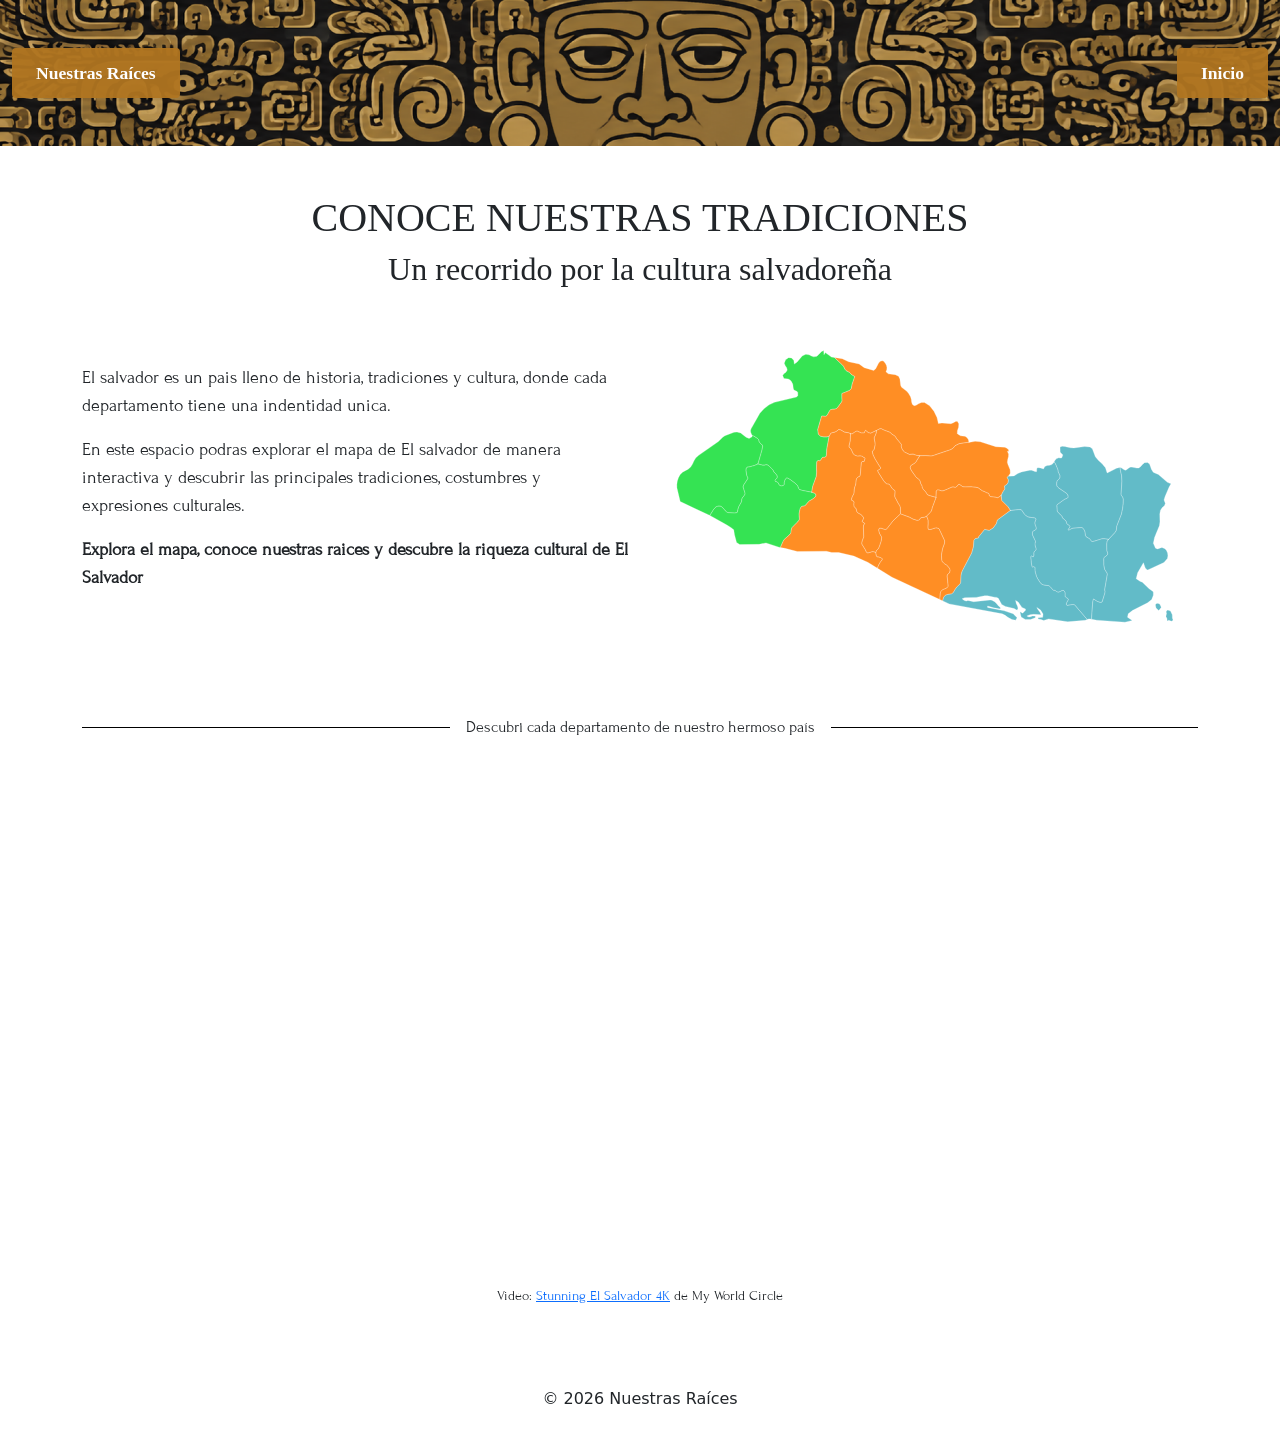
==== index.html @ 761ddbca "cambio de nombre" ====
<!DOCTYPE html>
<html lang="es">
<head>
    <meta charset="UTF-8">
    <meta name="viewport" content="width=device-width, initial-scale=1.0">
    <title>Nuestra Raices - Mapa Cultural de El Salvador</title>
    <link href="https://cdn.jsdelivr.net/npm/bootstrap@5.3.3/dist/css/bootstrap.min.css" rel="stylesheet">
    <link href="css/stylesMapa.css" rel="stylesheet">
    <link rel="preconnect" href="https://fonts.googleapis.com">
    <link rel="preconnect" href="https://fonts.gstatic.com" crossorigin>
    <link href="https://fonts.googleapis.com/css2?family=Forum&family=Kranky&display=swap" rel="stylesheet">

</head>
<body>
    <header class="encabezado-navegador">
        <nav class="navbar navbar-expand-lg py-5">
            <div class="container-fluid d-flex justify-content-between align-items-center">
           <a class="nav-link" href="Desarrolladores.html">Nuestras Raíces</a>
            <a class="nav-link" href="indexMapa.html">Inicio</a> 
            </div>
        </nav>
        <!--Barra de navegacion-->
    </header>
    <main>
        <section id="intro" class="container py-5">
            <div class="text-center mb-5">
                <h1>CONOCE NUESTRAS TRADICIONES</h1>
                <h2 class="subtitle">Un recorrido por la cultura salvadoreña</h2>
            </div>

            <div class="row align-items-center">

                <div class="col-lg-6 contenido-texto">
                    <p>
                        El salvador es un pais lleno de historia, tradiciones y cultura,
                        donde cada departamento tiene una indentidad unica.
                    </p>
                    <p>
                        En este espacio podras explorar el mapa de El salvador de manera
                        interactiva y descubrir las principales tradiciones, costumbres
                        y expresiones culturales.
                    </p>
                    <p class="cta-texto">
                        <strong>Explora el mapa, conoce nuestras raices y descubre la
                            riqueza cultural de El Salvador</strong>
                    </p>
                </div>
                <div class="col-lg-6 contenido-mapa">
                    <!--Mapa SVG-->
                    <svg baseprofile="tiny" fill="#6dc998" height="547" stroke="#ffffff" stroke-linecap="round" stroke-linejoin="round" stroke-width=".5" version="1.2" viewbox="0 0 1000 547" width="1000" xmlns="http://www.w3.org/2000/svg">
                        <g id="features">
                        <path d="M183.1 180l3.2 1.3 6.8 4.3 1.3 1.2 0.7 0.8 0.4 0.8 0.8 3.2 0.4 0.9 0.6 0.9 1.3 1.3 1.6 1.2 1.3 1.4 0.1 0.1 0.8 1.5 0.3 0.9-1.1 6.9-7.5 25.9-6.7 2.8-8.2 2.3-4.6 0.7-1 0.7-0.8 1.1-0.4 2.5-0.1 1.6 0.9 7.2 0.6 2.3 0.7 1.7 0.9 1.8 0.3 0.9-0.2 1.3-7.6 11.7-0.7 2.1-0.2 1.6 3.1 10 0.4 2.2-0.5 1.5-1.1 1.8-2.8 3.4-1.1 2.1-0.6 1.6-0.3 3.6-0.3 1-4.8 8.6-0.7 1.9-2.1 8.6-1.9 0.8-3.1 0.4-11.3-0.7-2.3-0.5-0.8-0.5-2.7-2.6-4.9-5.7-0.8-0.6-1.5-1.1-0.9-0.4-1-0.4-1.4-0.1-1.5 0-2.1 0.4-1.3 0.4-1.1 0.5-0.9 0.6-1.1 0.9-2.8 3.4-5.9 9.4-0.9 1.4-25.4-11.6-29-14-6-25.1-0.1-6 0.9-6.3 2-6.1 3-5.6 4.5-4.6 10.3-5.5 4.6-3.8 3.4-5.4 2.5-5.6 3.2-5.5 5.6-4.9 36.1-25.3 7.9-8 4-2.7 16.7-6.3 5.5-0.4 6.8 1.8 9.8 7.6 5.5 2.3 5.5-3 0.1-2.2-0.3-0.6z" id="SVAH" name="Ahuachapán">
                        </path>
                        <path d="M194.1 232.6l7.5-25.9 1.1-6.9-0.3-0.9-0.8-1.5-0.1-0.1-1.3-1.4-1.6-1.2-1.3-1.3-0.6-0.9-0.4-0.9-0.8-3.2-0.4-0.8-0.7-0.8-1.3-1.2-6.8-4.3-3.2-1.3-2.4-5.6-0.3-3 1-3.2 16.1-28.4 7.5-8.2 9.4-7.3 9.9-4.6 40.3-9.7 2.5-2.4-0.1-6-1.2-1.6-4.8-2.4-1.6-1.6-0.7-2.5-0.7-5.9-0.5-1.8-2.2-4.2-1-1.5-2.2-2-2.6-1.2-7.9-1-2.3-5.5 2.2-3.3 3.8-2.7 2.4-3.8-1.1-4.5-2.7-3.8-1.7-4.4 2.5-6.1 5.3-4 5.5 0.5 4.1 4.1 1.1 7.2 5.1-3.7 9.3-11.2 2.6-1.1 4.1-1.8 5.9 0.8 4.3 2.3 4.2 1.5 5.9-1.2 8.6-8.8 3.8-1.5 0.5 7.5 1.9-3 0.4-0.9 10.8 7.9 0.1 0.1 5.8 0.9 14.3 13.4 2.5 2.8 0.5 0.7 1.2 2.9 1.7 2.9 0.8 0.8 1.3 1.1 5.6 2.9 0.8 0.7 1.8 2.4 6.9 4.4-4.8 14-1.5 7.8-3.3 3.7-14 5.7 0 7.7 0.3 4.3-0.1 1.5-0.7 1.8-7.3 10.1-1.3 1.3-0.8 0.6-0.8 0.5-1 0.3-1 0.3-1.2 0.2-3.8 0.2-1 0.2-1 0.3-0.9 0.4-0.8 0.5-0.7 0.6-4.4 8.1-0.9 1.2-0.7 0.7-0.9 0.5-0.9 0.4-7.1-0.5-7.2 24.8 1.1 8.4 4.2 3.8 5.6 1.1 5.6 0 4.4-1.2-4 21.4-0.7 5.5 0.1 1.2-0.6 7.5-0.4 1.2-0.8 1-1.9 0.9-1.4 0-1.3 0-1 0.1-0.8 0.4-3 4.9-1.2 0.8-1.1 0.1-0.9-0.3-1-0.1-0.9 0.3-0.8 0.5-0.6 0.8-0.5 2.1-0.5 10.4 0.4 6.9-0.7 8.3-6.6 18-1.8 10.7-17.9-3.4-4.7-1.6-0.6-0.8-0.6-0.8-2.2-5.6-5-4.7-8-5.9-3.6-2.2-2.5-1.1-1 0.2-0.8 0.6-0.6 0.7-1 1.6-1.2 2.8-0.5 2.1 0 3.5-0.3 0.9-0.8 0.9-1.4 0.7-2.7 0.6-1.7-0.4-1.2-0.4-0.9-0.7-0.6-0.7-0.5-0.9-0.4-1.2-0.9-1.3-1.7-1.8-2.4-0.4-1.2-0.8-0.5-0.8 0.2-1 0.4-0.8 0.7-0.8 1.4-1.2 0.6-0.6 0.5-0.9 0.3-1.1 0.1-1-0.4-2-1.7-2.8-2.3-2.1-1.2-1.3-0.8-1.1-1.2-2.8-1.1-1.5-6.1-6-2.2-1.6-1.7-0.8-1.2 0-1.1 0.1-2.1 0.6-3.4 0.1-8.7-2.2z" id="SVSA" name="Santa Ana">
                        </path>
                        <path d="M324.5 181.7l-4.4 1.2-5.6 0-5.6-1.1-4.2-3.8-1.1-8.4 7.2-24.8 7.1 0.5 0.9-0.4 0.9-0.5 0.7-0.7 0.9-1.2 4.4-8.1 0.7-0.6 0.8-0.5 0.9-0.4 1-0.3 1-0.2 3.8-0.2 1.2-0.2 1-0.3 1-0.3 0.8-0.5 0.8-0.6 1.3-1.3 7.3-10.1 0.7-1.8 0.1-1.5-0.3-4.3 0-7.7 14-5.7 3.3-3.7 1.5-7.8 4.8-14-6.9-4.4-1.8-2.4-0.8-0.7-5.6-2.9-1.3-1.1-0.8-0.8-1.7-2.9-1.2-2.9-0.5-0.7-2.5-2.8-14.3-13.4 14.5 2.3 11.6 5.6 19.2 4.1 9.5 6.7 17.3 5.2 3.6-3.2 5.4-10.5 3-3.1 3.3-0.9 2.2 0.4 1.9 1.7 2.1 3 1.9 3.5 0.8 3.9-0.3 3.9-1.5 3.8 4.3 3.7 12.8 1.5 6 3 2.4 4.8 1.5 11.9 1.7 3.5 9.5 7.2 3.4 4.2 3.4 5.7 1.4 4.9 0.2 1.8 0.4 3.2 1.2 4.1 3.3 2.4 3.7-0.8 4.4-2.6 5.3-2.3 5.8 0.1 9.3 6 7.9 9.9 5.6 11.6 2.5 10.9 6.6-1 16.4 1.3 4.5-1.8 3.9-2.4 3.3-0.3 2.7 4.4-0.4 6.5-2.2 6.4-0.2 5.5 5.9 3.8 8 1.1 1.8 0.6 2.7 2.4 1.8 2.6 0.9 3.2-0.2 2-17.3 2.6-7.7 3.8-2.9 3.8-2.5 2-4.5 2.1-23.1 7.6-5.6 2.1-5.2 1.3-9.8-0.9-11.1 0.3-6.2-0.7-5.8-2.2-6.8 0.5-8-3.8-1.4-0.9-1.7-1.6-2-2.9-1-2.1-0.6-1.8-0.3-1-0.1-0.9 0-1.1 0.3-1.6 0-0.1-0.2-0.7-0.7-1-8.2-9.8-1.7-3-0.6-0.8-6.3-4.5-2.7-2.4-1.9-1.1-9.7-3.5-4.7-2.4-1.3-0.1-1.2 0-6.6 3.4-10.4 4.8-4.2-1-5.3-4.2-2.4 4.8-5.2-0.1-7.8-3.4-2.9 1-4.9 3.5-1.5 0.8-2.7-0.4-3.6-1.7-1.2-0.3-6.1-0.9-6.8-3.9-3.9-0.8-3.6 2.8-3.5 1.9-4.4 0.9-3.1 1.2-1.2 2.6-1.7 2.7z" id="SVCH" name="Chalatenango">
                        </path>
                        <path d="M490.3 217.5l11.1-0.3 9.8 0.9 5.2-1.3 5.6-2.1 23.1-7.6 4.5-2.1 2.5-2 2.9-3.8 7.7-3.8 17.3-2.6 0 0.7 2.3-0.9 9.5-1.5 9.6 0.7 28.4 9.1 16.6 1.2 3.6 1.6 3.4 3.3-0.3 1.2-0.1 0.9-0.2 0.2-0.4 0.3-0.1 0-1.5-0.2 0.4 0.9 1.9 4.2-0.2 4.5-1.3 4.7-0.8 5.7 1 3.7 4.1 10.2 0.3 6.1-3.3 5.5-0.7 0.6-1.7 1.5 2.4 4.8-0.6 4.6-2.6 3.9-4.1 2.6 0.8 5.3-3.5 5.4-3.4 6.7 0 0.1-6.1 4.1-3.5-0.9-9.5-1.2-1.4-0.5-0.7-0.6-0.5-0.8-0.3-1-0.4-2.1-0.6-0.9-1-0.5-2.6-0.7-0.9-0.4-2.6-1.5-3.9-1.4-0.9-0.5-6.9-5.1-0.9-0.4-4.1-0.8-5.2-0.3-2.4-0.4-12 0.1-2.7-0.2-1.8-0.5-5.4-3.9-1.2 0.1-1.4 0.7-1.9 2.5-1.2 1.3-1.3 0.8-2.2-0.2-2.7-0.6-2.5 0.6-11.7 5.2-3.6 1.2-2.6 0.4-3.9-1.3-2.2-0.5-2.4-0.1-1 1.4-0.7 1.2-0.5 11.1-13-3.6-3.4-1.9-0.4-1-2.4-3.7-3.6-3.9-1.5-2-0.9-1.7-0.5-2.5-0.5-1.5-1.9-3.4-0.4-1.6-0.3-1.7-1.4-3-1.8-2.1-3.1-2.1-2.3-2.4-7.3-10.4-1.8-3.3-0.9-2.5 0.2-1.2 0.3-1 0.3-0.9 0.6-0.9 0.6-0.6 0.8-0.6 5-2.9 1.4-1.2 1.3-1.4 1.1-1.6 0.4-0.9 5.5-8.8z" id="SVCA" name="Cabañas">
                        </path>
                        <path d="M736.4 228.6l1.5-2.6 2.5-2.8 4.5-1.9 3.3 0.5 2.4-0.5 1.8-5.3-0.6-1-3.4-3.1-0.8-1.4-0.3-7.7 0.1-1.3 3.7-1.4 5.7 0.6 0.9 0.2 9 2 6 0.2 19.6-2.4 9.9 0.6 4.3 3.6 5.5 14.3 5.4 6.6 7 6.3 6.1 7.4 3.1 9.5 17.1-8.5 5.6-1.5 0.9 0.1 1.2 7.6 1.6 6.3 0.7 10.9-1.5 23.5 0.1 1.3 0.2 1 0.5 0.8 1.7 2.2 0.5 0.9 0.4 0.9 0.3 0.9 0.4 2.4-0.2 7.4-1.1 8.9-2.2 10.4-8.6 22.3-0.7 7.3-2.7 4.2-11.6 12.4-8.1-1.3-3.9 0.2-14.7 4.6-2.8 0.3-1.8-0.3-0.6-0.6-0.6-1.1-0.3-0.8-0.9-1-1.3-1.2-5.5-3.3-0.8-0.6-0.6-0.8-0.4-0.8-1.1-6.9-0.6-2.1-1.4-2.6-1.6-2.1-1.3-0.8-1.4-0.5-14.6 1.2-2.1 0.4-1.9 0.8-3 1.8-2.1 0.6-0.6-0.5-0.1-0.6 0.5-0.9 2.2-3 0.4-0.9 0.1-1-0.6-1-0.9-0.9-2.7-1.7-0.8-0.7-0.6-0.7-0.3-0.9-0.3-1.1-0.2-1.1-0.8-1.5-1.4-1.9-3.5-2.6-1.4-1.4-0.7-2.3-1.2-1.9-4.8-4.3-1.9-2.3-1.2-1.8-0.6-9.7 0-1 0.4-0.8 0.7-0.7 12.3-8.9 1.7-1 2.9-1 0.9-0.5 0.7-0.7 0.6-0.7 0.3-1.1 0-1.4-0.7-2.3-1-1.5-0.8-1-14.2-9.7-2.1-1.9-1.4-1.5-0.3-1-0.3-1-0.1-3.8 0.3-2.1 0.2-0.7 0.2-0.7 0.5-0.8 1.1-1.4 0.7-0.6 0.8-0.5 0.6-0.7 0.6-0.8 0.4-0.8 0.4-1 0.2-1.1 0-2.3-1.2-3.2-1.5-2.9-0.6-1.7-0.1-1.3-0.7-3.1-4.4-10.4-2.1-2.9z" id="SVMO" name="Morazán">
                        </path>
                        <path d="M639.5 290.4l0-0.1 3.4-6.7 3.5-5.4-0.8-5.3 4.1-2.6 2.6-3.9 0.6-4.6-2.4-4.8 1.7-1.5 0.7-0.6 10-0.5 7-4.3 6.8-2.9 15.2-3.3 3.5 0.2 6 2.3 2.8 0.3 0.4-1.1 0-2.3 0.3-2.4 1.2-1.4 2.4-0.1 3 0.5 3 0.9 2.4 1 2.6-4.8 4.1-1.5 4.5-0.4 4.1-1.4 3-2.8 1.2-2.3 2.1 2.9 4.4 10.4 0.7 3.1 0.1 1.3 0.6 1.7 1.5 2.9 1.2 3.2 0 2.3-0.2 1.1-0.4 1-0.4 0.8-0.6 0.8-0.6 0.7-0.8 0.5-0.7 0.6-1.1 1.4-0.5 0.8-0.2 0.7-0.2 0.7-0.3 2.1 0.1 3.8 0.3 1 0.3 1 1.4 1.5 2.1 1.9 14.2 9.7 0.8 1 1 1.5 0.7 2.3 0 1.4-0.3 1.1-0.6 0.7-0.7 0.7-0.9 0.5-2.9 1-1.7 1-12.3 8.9-0.7 0.7-0.4 0.8 0 1 0.6 9.7 1.2 1.8 1.9 2.3 4.8 4.3 1.2 1.9 0.7 2.3 1.4 1.4 3.5 2.6 1.4 1.9 0.8 1.5 0.2 1.1 0.3 1.1 0.3 0.9 0.6 0.7 0.8 0.7 2.7 1.7 0.9 0.9 0.6 1-0.1 1-0.4 0.9-2.2 3-0.5 0.9 0.1 0.6 0.6 0.5 2.1-0.6 3-1.8 1.9-0.8 2.1-0.4 14.6-1.2 1.4 0.5 1.3 0.8 1.6 2.1 1.4 2.6 0.6 2.1 1.1 6.9 0.4 0.8 0.6 0.8 0.8 0.6 5.5 3.3 1.3 1.2 0.9 1 0.3 0.8 0.6 1.1 0.6 0.6 1.8 0.3 2.8-0.3 14.7-4.6 3.9-0.2 8.1 1.3-2.5 3.3-0.8 4.9 0.2 11.7 1.5 5.6 0 1.2-0.4 1.3-1.4 1.7-1.1 0.9-1 0.8-1.6 0.9-0.7 0.6-0.6 1.5-0.3 2.5 0.2 9.9 1.1 6.8 0.3 1 0.5 0.9 3.5 5.6 0.4 0.9 0.4 1 0.1 0.9-4.8 27.8 0.1 1.6 0.6 2.2-0.3 2.4-4.9 16.1-0.8 0.9-1.8 0.5-1.2 0-1.3-0.3-3.9-1.4-3.2-1.9-3.1-2.3-0.8-0.3-1 3.8-0.5 2.9-2.1 30.2 0 0.1-2.6-0.5-2.5 0-2.8 1.1-23-26.8-1-0.4-1-0.2-1.2-0.1-10.2 1.6-0.9-0.2-0.7-0.8-0.1-1.9 0.2-1.2 0.4-1.3 2.8-5.1-0.2-1.1-0.9-1.2-2.5-1.3-1.4-1.2-0.9-1.4 0-5.7-0.2-1.1-0.3-1.2-0.7-1.1-1.2-1.4-1.6-0.2-1.2 0.1-3.5 1.9-1.9 0.8-1.1 0.3-1 0-1.1-0.1-0.9-0.4-0.8-0.5-1.5-1.2-0.8-0.5-0.9-0.4-1.1-0.1-0.9 0.1-1.1-0.8-1.6-1.4-3.3-4-1.9-1.6-1.7-1-7.4-0.8-2-0.5-2.8-1.3-0.8-0.5-0.7-0.5-2.6-3.4-3.8-6.1-2-4.1-2-6.9-0.6-3-0.2-2.3 0.1-2.5-0.2-1.2-0.6-1-1.5-0.5-1.8 0.7-0.6-0.1-0.6-0.4-0.4-1.2-1.2-7.1-0.1-2.5-0.6-5.2-0.1-1.1 0.1-1.2 0.3-1 0.6-0.7 0.7-0.2 0.6 0.2 0.4 0.4 0.5 0.6 0.6 0.5 0.7 0 0.5-0.6 0.4-1 0.2-2.4-0.1-2.3 0.1-1.2 0.3-1 0.5-0.9 0.6-0.7 2-1.9 0.1-0.1 0.5-1 0.1-0.8-0.2-1.5-1.5-5.1-0.3-2 0-1.6 0.8-3 0-0.9-0.5-1.5-4.5-9.6-0.3-1-0.2-1.1 0-2.3 0.1-1.2 0.3-1 0.5-0.8 0.6-0.7 0.8-0.5 2.1-0.7 0.8-0.4 0.6-0.7 0.6-0.8 0.3-1 0.2-1-0.2-1.4-0.5-1.6-1.1-2.7-0.7-3.2 0-1.2 0.2-1.1 1.8-5 0-1.1-1.2-1-2.3-0.7-9.2-1.2-2.9-1-3.3-2.3-2.5-2.4-3.2-5-2.3-2.9-4.4-0.3-15.4 1.8-4.3-6.8-11.6-11.6-1-9.1z" id="SVSM" name="San Miguel">
                        </path>
                        <path d="M836.2 370.7l11.6-12.4 2.7-4.2 0.7-7.3 8.6-22.3 2.2-10.4 1.1-8.9 0.2-7.4-0.4-2.4-0.3-0.9-0.4-0.9-0.5-0.9-1.7-2.2-0.5-0.8-0.2-1-0.1-1.3 1.5-23.5-0.7-10.9-1.6-6.3-1.2-7.6 2.1 0.5 5.5 3.6 2.6 0.7 1.7-0.8 4.8-3.8 3-1 3.7 0.2 7.4 1.6 3.6-0.3 3.6-2.6 3.1-3.9 3.8-3.2 5.6-0.2 3.6 2.8 3.6 10.2 3.1 4.6 1.9 1.1 5.3 2.1 2.3 1.2 5.9 5.2 10.6 9.1 6.6 2.7-3.3 5.6-7.6 17.6-1.9 6.3 2.4 6.4-1.8 4.1-3.8 3.6-3.3 4.7-1.3 6.9 0.3 14.3-0.9 7-9 21.9-2.2 10.6 4 8.8 3.8 1.4 8-2.6 5.4 2.1 2.9 3.4 2 4.6 0.6 5.2-0.9 4.9-6.4 7.4-29.6 13.6-0.3-0.1-2.9-1.8-1.9-3.1-2.8-8.3-10.6 18.4-2.7 10.8 6.9 4.8 4.4 1.7 12.4 12 7.1 4.8 0.6 2.2 0 4.7-3 8.2-7.5 5.9-27.9 14.1-7.6 6.1-1.3 6.1 8.7 6-13.3 3.1-51.7-3.6-9.6-1.8 0-0.1 2.1-30.2 0.5-2.9 1-3.8 0.8 0.3 3.1 2.3 3.2 1.9 3.9 1.4 1.3 0.3 1.2 0 1.8-0.5 0.8-0.9 4.9-16.1 0.3-2.4-0.6-2.2-0.1-1.6 4.8-27.8-0.1-0.9-0.4-1-0.4-0.9-3.5-5.6-0.5-0.9-0.3-1-1.1-6.8-0.2-9.9 0.3-2.5 0.6-1.5 0.7-0.6 1.6-0.9 1-0.8 1.1-0.9 1.4-1.7 0.4-1.3 0-1.2-1.5-5.6-0.2-11.7 0.8-4.9 2.5-3.3z m105.9 136.3l-0.3-4.9 2.7-2 5.2 1.7 3.2 7.1 0.2 5.9 1.4 3.9-3.1 1.8-4.9-1.8-3.2 1.5 0-4.2-2-4.1 0.8-4.9z m-14.8-19.2l2.9 1.8 2.5 5.6-2.2 3.2-2.5 2.4-4.9-4.4-1.2-6.1 2.2-2.2 3.2-0.3z" id="SVUN" name="La Unión">
                        </path>
                        <path d="M106 326.8l0.9-1.4 5.9-9.4 2.8-3.4 1.1-0.9 0.9-0.6 1.1-0.5 1.3-0.4 2.1-0.4 1.5 0 1.4 0.1 1 0.4 0.9 0.4 1.5 1.1 0.8 0.6 4.9 5.7 2.7 2.6 0.8 0.5 2.3 0.5 11.3 0.7 3.1-0.4 1.9-0.8 2.1-8.6 0.7-1.9 4.8-8.6 0.3-1 0.3-3.6 0.6-1.6 1.1-2.1 2.8-3.4 1.1-1.8 0.5-1.5-0.4-2.2-3.1-10 0.2-1.6 0.7-2.1 7.6-11.7 0.2-1.3-0.3-0.9-0.9-1.8-0.7-1.7-0.6-2.3-0.9-7.2 0.1-1.6 0.4-2.5 0.8-1.1 1-0.7 4.6-0.7 8.2-2.3 6.7-2.8 8.7 2.2 3.4-0.1 2.1-0.6 1.1-0.1 1.2 0 1.7 0.8 2.2 1.6 6.1 6 1.1 1.5 1.2 2.8 0.8 1.1 1.2 1.3 2.3 2.1 1.7 2.8 0.4 2-0.1 1-0.3 1.1-0.5 0.9-0.6 0.6-1.4 1.2-0.7 0.8-0.4 0.8-0.2 1 0.5 0.8 1.2 0.8 2.4 0.4 1.7 1.8 0.9 1.3 0.4 1.2 0.5 0.9 0.6 0.7 0.9 0.7 1.2 0.4 1.7 0.4 2.7-0.6 1.4-0.7 0.8-0.9 0.3-0.9 0-3.5 0.5-2.1 1.2-2.8 1-1.6 0.6-0.7 0.8-0.6 1-0.2 2.5 1.1 3.6 2.2 8 5.9 5 4.7 2.2 5.6 0.6 0.8 0.6 0.8 4.7 1.6 17.9 3.4 4.3 1.4 0.9 0.4 0.8 0.6 0.7 0.6 0.5 0.8 0.3 1 0.2 1-0.5 1.5-1 1.5-2.7 2.4-2.4 1.7-5.5 3.2-2.1 1.9-4.4 5.5-1.5 1.2-1.5 0.6-2.6 0.3-0.9 0.2-1.5 0.9-0.8 0.7-0.8 1.4-0.8 2.1-1.1 4.6-0.6 4.5 0.5 8.5-0.1 1.3-1 1.8-1.9 2.6-8.2 8.2-0.7 0.5-0.8 0.8-0.9 1.2-0.8 1.9-0.7 3.2-0.5 4.7-1.1 1.5-1.6 1.9-9.5 8.4-2 3.2-4 9.1-1 2.5-2.6-0.6-23.8-7.8-12.6 2.6-35.6 0.4-5.7-3.9-3.8-14.2-1.4-8.9-4.7-3.9-7.8-4.8-30.4-17.3-0.8-0.4z" id="SVSO" name="Sonsonate">
                        </path>
                        <path d="M292.5 284.3l1.8-10.7 6.6-18 0.7-8.3-0.4-6.9 0.5-10.4 0.5-2.1 0.6-0.8 0.8-0.5 0.9-0.3 1 0.1 0.9 0.3 1.1-0.1 1.2-0.8 3-4.9 0.8-0.4 1-0.1 1.3 0 1.4 0 1.9-0.9 0.8-1 0.4-1.2 0.6-7.5-0.1-1.2 0.7-5.5 4-21.4 1.7-2.7 1.2-2.6 3.1-1.2 4.4-0.9 3.5-1.9 3.6-2.8 3.9 0.8 6.8 3.9 6.1 0.9 1.2 0.3 3.6 1.7-0.4 13-2 8.3-0.1 2.1 0.2 1.4 2.3 1.8 0.9 1.3 1.1 2 1.9 4.4 1.1 2.1 1 1.4 1.6 1 1.8 0.9 3 0.9 1.1 0.1 3.5-0.3 1.2 0 1.1 0.2 1.1 0.2 1 0.4 1.2 0.7 1.4 1.1 2 1.1 0.6 0.8 0.1 0.6-1 2.6-0.5 2.2-0.1 0.4-0.3 0.3-2.8-0.1-1 0.3-0.7 0.7-0.4 1.2-1.9 21.6-0.5 2.2-0.4 0.9-0.8 0.5-1.9 0.7-0.9 0.5-0.7 0.6-1.2 1.4-0.7 1.9-0.5 1.8-0.7 6.8-0.8 3-1.2 2.8-0.7 3.6-0.4 6.2-0.3 1.6-0.3 1-2.6 4.9-1.7 4.8 0.2 1.5 0.6 0.8 1 0.3 1.2 0.1 1.9 2.5-0.4 3.8 0.3 3.7 0.4 1 0.5 0.8 0.6 0.7 1.5 1.1 0.7 0.9 0.4 1.3 0.7 3 0.6 1.7 0.7 1.1 0.8 0.6 5.4 2.9 0.7 0.5 1.6 1.4 2.5 3.4 0.4 1.4-0.2 1.2-1.2 2.3-0.9 2.2 0.1 1.2 0.8 0.8 2.9 1.4 0.4 0.9-0.2 0.9-0.6 0.7-0.7 0.6-0.6 2.2-0.2 3.7 0.7 15.9-0.2 1.2-2.4 6.1-0.8 3.4-0.1 1.8 0.2 1.4 6 9.8 2.1 4.6 0.6 0.7 0.8 0.4 1.1 0.2 1.2-0.1 2.1-0.5 3.9-1.3 2.2-0.3 1.4 0.2 1 0.3 2.8 1.2 1.3 6.3 1.1 1.6 0.9 0 1.6 0.1 2 0.5 3.7 1.5 1.3 1.3 0.3 1.1-1 1.7-1.8 2.2-0.5 0.8-0.6 0.7-2.9 5.2-1 2.3-1.2 3.6-17.9-11-25.5-11.3-27.6-6.6-12.8 0-9.8-2.3-53.3 0.5-22.8-5.8-8.1-1.5 1-2.5 4-9.1 2-3.2 9.5-8.4 1.6-1.9 1.1-1.5 0.5-4.7 0.7-3.2 0.8-1.9 0.9-1.2 0.8-0.8 0.7-0.5 8.2-8.2 1.9-2.6 1-1.8 0.1-1.3-0.5-8.5 0.6-4.5 1.1-4.6 0.8-2.1 0.8-1.4 0.8-0.7 1.5-0.9 0.9-0.2 2.6-0.3 1.5-0.6 1.5-1.2 4.4-5.5 2.1-1.9 5.5-3.2 2.4-1.7 2.7-2.4 1-1.5 0.5-1.5-0.2-1-0.3-1-0.5-0.8-0.7-0.6-0.8-0.6-0.9-0.4-4.3-1.4z" id="SVLI" name="La Libertad">
                        </path>
                        <path d="M413 423.6l1.2-3.6 1-2.3 2.9-5.2 0.6-0.7 0.5-0.8 1.8-2.2 1-1.7-0.3-1.1-1.3-1.3-3.7-1.5-2-0.5-1.6-0.1-0.9 0-1.1-1.6-1.3-6.3 0.8-3.2 1.1-0.7 2.7-3 1.9-4.1 3.2-9.6 0.8-4.2 0.2-2.7-0.7-1.9-2.9-5.1-1.1-3.1-0.7-3.3 0.2-1.8 0.5-1.2 0.9-0.5 1-0.2 1.2 0 1.1 0.2 6 1.9 1.2 0.2 1.1 0.1 1.9-1.5 11.3-14.4 13.6-12.8 16.5 6.1 6.5 3.5 7.1 2.2 1.3 0 1.7-0.3 0.7-0.2 0.8-0.4 0.6-0.7 0.8-1.8 0.7-0.8 0.8-0.4 1-0.3 4.7-0.6 2.1-0.7 2.6-1.6 2.8 7.6 0.1 6.3-0.4 6.6 0.4 2.6 0.7 1.6 1.2 0.1 1.2 0 1.2-0.2 8.9-2.8 1.6-0.1 1.7 0.3 2.9 1.1 1 1.3 9.3 19.8 0.3 1.1 0.1 1.1-0.1 2.5-0.4 2.2-2.9 7.9-0.2 0.9-0.3 0.9-0.3 1.3 0 0.6 0 0.1-1.6 8.4 0 1.8 0.5 6.7 0.5 2.2 0.6 1.6 2.4 2.7 2.3 1.8 3.3 2 2.6 2.5 2.4 3.2 0.9 2 0.4 1.6-0.2 1.2-0.5 2.2-0.3 0.9-0.5 0.9-2.3 1.7-0.6 0.7-0.5 0.8-0.3 1-0.1 1.2-0.1 1.2 1.7 15.8-0.1 2.2-0.5 0.8-0.6 0.7-0.7 0.8-0.8 0.5-3.5 1.7-2.7 1.1-1.7 1-1.5 1.2-0.6 0.7-0.5 0.8-0.5 1-0.3 0.9-0.3 1.1-0.9 11.6 0 0.1-87.6-40.9-26.6-16.4z" id="SVPA" name="La Paz">
                        </path>
                        <path d="M520.2 293.8l0.5-11.1 0.7-1.2 1-1.4 2.4 0.1 2.2 0.5 3.9 1.3 2.6-0.4 3.6-1.2 11.7-5.2 2.5-0.6 2.7 0.6 2.2 0.2 1.3-0.8 1.2-1.3 1.9-2.5 1.4-0.7 1.2-0.1 5.4 3.9 1.8 0.5 2.7 0.2 12-0.1 2.4 0.4 5.2 0.3 4.1 0.8 0.9 0.4 6.9 5.1 0.9 0.5 3.9 1.4 2.6 1.5 0.9 0.4 2.6 0.7 1 0.5 0.6 0.9 0.4 2.1 0.3 1 0.5 0.8 0.7 0.6 1.4 0.5 9.5 1.2 3.5 0.9 6.1-4.1 1 9.1 11.6 11.6 4.3 6.8-23.6 17.2-2.1 6.8-5.6 7.7-7.5 4.8-8.3-1.9-10.8 13.4-0.5 2.4-6.2 1.1-2.1 3-0.9 11.7-3.2 11.5-17.1 32.6-1.6 4.1-0.9 4.9-0.5 12-0.9 2.6-6.6 6.4-3.5 5.2-2.2 4.2-3.6 2.9-7.3 1.1-4.5 1.7-2.8 3.8-1.5 5.5 0 0.8 0.2 0.1-5.6-2.6 0-0.1 0.9-11.6 0.3-1.1 0.3-0.9 0.5-1 0.5-0.8 0.6-0.7 1.5-1.2 1.7-1 2.7-1.1 3.5-1.7 0.8-0.5 0.7-0.8 0.6-0.7 0.5-0.8 0.1-2.2-1.7-15.8 0.1-1.2 0.1-1.2 0.3-1 0.5-0.8 0.6-0.7 2.3-1.7 0.5-0.9 0.3-0.9 0.5-2.2 0.2-1.2-0.4-1.6-0.9-2-2.4-3.2-2.6-2.5-3.3-2-2.3-1.8-2.4-2.7-0.6-1.6-0.5-2.2-0.5-6.7 0-1.8 1.6-8.4 0-0.1 0-0.6 0.3-1.3 0.3-0.9 0.2-0.9 2.9-7.9 0.4-2.2 0.1-2.5-0.1-1.1-0.3-1.1-9.3-19.8-1-1.3-2.9-1.1-1.7-0.3-1.6 0.1-8.9 2.8-1.2 0.2-1.2 0-1.2-0.1-0.7-1.6-0.4-2.6 0.4-6.6-0.1-6.3-2.8-7.6 7.3-7.2 0.8-1.3 0.9-1.8 1.3-5.4 6.9-18.3z" id="SVSV" name="San Vicente">
                        </path>
                        <path d="M656.4 317.9l15.4-1.8 4.4 0.3 2.3 2.9 3.2 5 2.5 2.4 3.3 2.3 2.9 1 9.2 1.2 2.3 0.7 1.2 1 0 1.1-1.8 5-0.2 1.1 0 1.2 0.7 3.2 1.1 2.7 0.5 1.6 0.2 1.4-0.2 1-0.3 1-0.6 0.8-0.6 0.7-0.8 0.4-2.1 0.7-0.8 0.5-0.6 0.7-0.5 0.8-0.3 1-0.1 1.2 0 2.3 0.2 1.1 0.3 1 4.5 9.6 0.5 1.5 0 0.9-0.8 3 0 1.6 0.3 2 1.5 5.1 0.2 1.5-0.1 0.8-0.5 1-0.1 0.1-2 1.9-0.6 0.7-0.5 0.9-0.3 1-0.1 1.2 0.1 2.3-0.2 2.4-0.4 1-0.5 0.6-0.7 0-0.6-0.5-0.5-0.6-0.4-0.4-0.6-0.2-0.7 0.2-0.6 0.7-0.3 1-0.1 1.2 0.1 1.1 0.6 5.2 0.1 2.5 1.2 7.1 0.4 1.2 0.6 0.4 0.6 0.1 1.8-0.7 1.5 0.5 0.6 1 0.2 1.2-0.1 2.5 0.2 2.3 0.6 3 2 6.9 2 4.1 3.8 6.1 2.6 3.4 0.7 0.5 0.8 0.5 2.8 1.3 2 0.5 7.4 0.8 1.7 1 1.9 1.6 3.3 4 1.6 1.4 1.1 0.8 0.9-0.1 1.1 0.1 0.9 0.4 0.8 0.5 1.5 1.2 0.8 0.5 0.9 0.4 1.1 0.1 1 0 1.1-0.3 1.9-0.8 3.5-1.9 1.2-0.1 1.6 0.2 1.2 1.4 0.7 1.1 0.3 1.2 0.2 1.1 0 5.7 0.9 1.4 1.4 1.2 2.5 1.3 0.9 1.2 0.2 1.1-2.8 5.1-0.4 1.3-0.2 1.2 0.1 1.9 0.7 0.8 0.9 0.2 10.2-1.6 1.2 0.1 1 0.2 1 0.4 23 26.8-3.5 1.4-32.4 2.7-34.8-5.3-9 2.9-4.8-1.6-5.5-1.2 0-2.4 8.5-0.6 0.6-5.9-4.5-7.4-6.9-4.8 1.5 3 4.5 6.3 1.7 3.9-13.6-0.5-6.6 0.7-5.7 2.4 3.7 1.6 2.9-0.5 3.5-1 5.3-0.1 0 2.9-8.7 3.6-9.7-0.3-7.5-4.6-2.3-9.5 3.7 1.7 1.4 0.9 5.2-5.2 0-2.4-6.5-2.9-7-10-4.7-2.9 1.2 5.5 2.2 4.6 1.1 4.1-1.7 4-5.5-3.2-15.9-4-6.8-3.6-6.2-11.1-2.9-1.8-4.4-0.4-12.4-2.5-5.5 0-15.2 2.9-21.2 0.5-4.7 2.1 2.6 2 2.7 1.5 2.8 0.5 2.4-1.1 10.6 2.4 30.2-3.2 3.3 0.5 4.9 2.7 2.6 2.4 4.7 5.7 3.1 2.4 0 2.9-7-1.2-5.1-1-11.2-3.3 0 2.6 30.8 6.3 16.1 5.3 7.2 7.1-2.7 4.6-6.7-1.1-7.5-4-4.9-3.7-5.5-2.8-97-18.1-11.6-5.4-0.2-0.1 0-0.8 1.5-5.5 2.8-3.8 4.5-1.7 7.3-1.1 3.6-2.9 2.2-4.2 3.5-5.2 6.6-6.4 0.9-2.6 0.5-12 0.9-4.9 1.6-4.1 17.1-32.6 3.2-11.5 0.9-11.7 2.1-3 6.2-1.1 0.5-2.4 10.8-13.4 8.3 1.9 7.5-4.8 5.6-7.7 2.1-6.8 23.6-17.2z" id="SVUS" name="Usulután">
                        </path>
                        <path d="M410.9 171.4l6.6-3.4 1.2 0 1.3 0.1 4.7 2.4 9.7 3.5 1.9 1.1 2.7 2.4 6.3 4.5 0.6 0.8 1.7 3 8.2 9.8 0.7 1 0.2 0.7 0 0.1-0.3 1.6 0 1.1 0.1 0.9 0.3 1 0.6 1.8 1 2.1 2 2.9 1.7 1.6 1.4 0.9 8 3.8 6.8-0.5 5.8 2.2 6.2 0.7-5.5 8.8-0.4 0.9-1.1 1.6-1.3 1.4-1.4 1.2-5 2.9-0.8 0.6-0.6 0.6-0.6 0.9-0.3 0.9-0.3 1-0.2 1.2 0.9 2.5 1.8 3.3 7.3 10.4 2.3 2.4 3.1 2.1 1.8 2.1 1.4 3 0.3 1.7 0.4 1.6 1.9 3.4 0.5 1.5 0.5 2.5 0.9 1.7 1.5 2 3.6 3.9 2.4 3.7 0.4 1 3.4 1.9 13 3.6-6.9 18.3-1.3 5.4-0.9 1.8-0.8 1.3-7.3 7.2-2.6 1.6-2.1 0.7-4.7 0.6-1 0.3-0.8 0.4-0.7 0.8-0.8 1.8-0.6 0.7-0.8 0.4-0.7 0.2-1.7 0.3-1.3 0-7.1-2.2-6.5-3.5-16.5-6.1-0.3-11.6-0.8-2-0.7-2-1.8-2.3-6.6-12.5-0.5-1.8 0.6-8.3-0.3-1.7-0.7-1.1-1-0.3-1.4-1-1.6-1.6-4.7-7-0.7-0.6-1-0.4-1.1-0.2-2.4-0.1-2.6-2.1-3.4-4-10-15.7-1.1-3 0.7-0.6 2.7-1.2 1-0.7 0.7-0.8 0.7-1.5-0.4-0.8-2.3-3-7.8-12.8-3.5-7.4-0.8-2.9-0.4-3.3 0.2-0.6 0.6-0.5 0.7-0.6 0.7-0.6 1-1.6 0.3-0.9 0.3-1.1 0.3-2.3 0.5-2.1 0.2-1.6 0-0.4 0.1-0.7-0.3-3.7-1.2-6.4-0.1-1.7 0.3-1.2 1.8-3.7 1.7-4.6 0.2-3.8z" id="SVCU" name="Cuscatlán">
                        </path>
                        <path d="M363.6 177.2l2.7 0.4 1.5-0.8 4.9-3.5 2.9-1 7.8 3.4 5.2 0.1 2.4-4.8 5.3 4.2 4.2 1 10.4-4.8-0.2 3.8-1.7 4.6-1.8 3.7-0.3 1.2 0.1 1.7 1.2 6.4 0.3 3.7-0.1 0.7 0 0.4-0.2 1.6-0.5 2.1-0.3 2.3-0.3 1.1-0.3 0.9-1 1.6-0.7 0.6-0.7 0.6-0.6 0.5-0.2 0.6 0.4 3.3 0.8 2.9 3.5 7.4 7.8 12.8 2.3 3 0.4 0.8-0.7 1.5-0.7 0.8-1 0.7-2.7 1.2-0.7 0.6 1.1 3 10 15.7 3.4 4 2.6 2.1 2.4 0.1 1.1 0.2 1 0.4 0.7 0.6 4.7 7 1.6 1.6 1.4 1 1 0.3 0.7 1.1 0.3 1.7-0.6 8.3 0.5 1.8 6.6 12.5 1.8 2.3 0.7 2 0.8 2 0.3 11.6-13.6 12.8-11.3 14.4-1.9 1.5-1.1-0.1-1.2-0.2-6-1.9-1.1-0.2-1.2 0-1 0.2-0.9 0.5-0.5 1.2-0.2 1.8 0.7 3.3 1.1 3.1 2.9 5.1 0.7 1.9-0.2 2.7-0.8 4.2-3.2 9.6-1.9 4.1-2.7 3-1.1 0.7-0.8 3.2-2.8-1.2-1-0.3-1.4-0.2-2.2 0.3-3.9 1.3-2.1 0.5-1.2 0.1-1.1-0.2-0.8-0.4-0.6-0.7-2.1-4.6-6-9.8-0.2-1.4 0.1-1.8 0.8-3.4 2.4-6.1 0.2-1.2-0.7-15.9 0.2-3.7 0.6-2.2 0.7-0.6 0.6-0.7 0.2-0.9-0.4-0.9-2.9-1.4-0.8-0.8-0.1-1.2 0.9-2.2 1.2-2.3 0.2-1.2-0.4-1.4-2.5-3.4-1.6-1.4-0.7-0.5-5.4-2.9-0.8-0.6-0.7-1.1-0.6-1.7-0.7-3-0.4-1.3-0.7-0.9-1.5-1.1-0.6-0.7-0.5-0.8-0.4-1-0.3-3.7 0.4-3.8-1.9-2.5-1.2-0.1-1-0.3-0.6-0.8-0.2-1.5 1.7-4.8 2.6-4.9 0.3-1 0.3-1.6 0.4-6.2 0.7-3.6 1.2-2.8 0.8-3 0.7-6.8 0.5-1.8 0.7-1.9 1.2-1.4 0.7-0.6 0.9-0.5 1.9-0.7 0.8-0.5 0.4-0.9 0.5-2.2 1.9-21.6 0.4-1.2 0.7-0.7 1-0.3 2.8 0.1 0.3-0.3 0.1-0.4 0.5-2.2 1-2.6-0.1-0.6-0.6-0.8-2-1.1-1.4-1.1-1.2-0.7-1-0.4-1.1-0.2-1.1-0.2-1.2 0-3.5 0.3-1.1-0.1-3-0.9-1.8-0.9-1.6-1-1-1.4-1.1-2.1-1.9-4.4-1.1-2-0.9-1.3-2.3-1.8-0.2-1.4 0.1-2.1 2-8.3 0.4-13z" id="SVSS" name="San Salvador">
                        </path>
                        </g>
                        <g id="points">
                        <circle class="13.222973684790423|-89.99369975031595" cx="90.9" cy="497.5" id="0">
                        </circle>
                        <circle class="13.737667945092843|-88.78290699198428" cx="545.5" cy="298.8" id="1">
                        </circle>
                        <circle class="14.381035770470868|-87.81427278531893" cx="909.1" cy="49.8" id="2">
                        </circle>
                        </g>
                        <g id="label_points">
                        <circle class="Ahuachapán" cx="124.3" cy="249.3" id="SVAH" data-bs-title="Ahuachapán" data-bs-content="La Ciudad de los Ausoles <br> 9 de febrero de 1869 <br> 1,239.60 km²">
                        </circle>
                        <circle class="Santa Ana" cx="251.3" cy="168.8" id="SVSA" data-bs-title="Santa Ana" data-bs-content="La Ciudad Heroica <br> 8 de febrero de 1855 <br> 2,023 km²">
                        </circle>
                        <circle class="Chalatenango" cx="413.2" cy="117.2" id="SVCH" data-bs-title="Chalatenango" data-bs-content="Los Duros del Norte <br> 14 de febrero de 1855 <br> 2,017 km²">
                        </circle>
                        <circle class="Cabañas" cx="580.5" cy="233.6" id="SVCA" data-bs-title="Cabañas" data-bs-content="Cuna de las artesanías <br> 10 de febrero de 1873 <br> 1,103.51 km²">
                        </circle>
                        <circle class="Morazán" cx="808.4" cy="292.1" id="SVMO" data-bs-title="Morazán" data-bs-content="corazón de la memoria <br> 14 de julio de 1875 <br> 1,447 km²">
                        </circle>
                        <circle class="San Miguel" cx="753.2" cy="407.8" id="SVSM" data-bs-title="San Miguel" data-bs-content="La Perla de Oriente <br> 12 de junio de 1824 <br> 2,077.1 km²">
                        </circle>
                        <circle class="La Unión" cx="879.7" cy="380.1" id="SVUN" data-bs-title="La Unión" data-bs-content="La Ciudad del Puerto y el Sol <br> 22 de junio de 1865 <br> 2,074 km²">
                        </circle>
                        <circle class="Sonsonate" cx="208.7" cy="323.8" id="SVSO" data-bs-title="Sonsonate" data-bs-content="La ciudad de los cocoteros <br> 12 de junio de 1824 <br> 1,226 km²">
                        </circle>
                        <circle class="La Libertad" cx="325.4" cy="339.5" id="SVLI" data-bs-title="La Libertad" data-bs-content="Costa del Bálsamo <br> 28 de enero de 1865 <br> 1,653 km²">
                        </circle>
                        <circle class="La Paz" cx="478.8" cy="400" id="SVPA" data-bs-title="La Paz" data-bs-content="La morada de los pececitos <br> 21 de febrero de 1852 <br> 1,223.61 km²">
                        </circle>
                        <circle class="San Vicente" cx="567.9" cy="326.5" id="SVSV" data-bs-title="San Vicente" data-bs-content="Capital de la cumbia <br> 26 de diciembre de 1635 <br> 1,184 km²">
                        </circle>
                        <circle class="Usulután" cx="635.8" cy="419.6" id="SVUS" data-bs-title="Usulután" data-bs-content="Tierra de ocelotes <br> 22 de junio de 1865 <br> 2,130 km²">
                        </circle>
                        <circle class="Cuscatlán" cx="446.2" cy="245.2" id="SVCU" data-bs-title="Cuscatlán" data-bs-content="Ciudad de las neblinas <br> 22 de mayo de 1835 <br> 756 km²">
                        </circle>
                        <circle class="San Salvador" cx="406.6" cy="297.7" id="SVSS" data-bs-title="San Salvador" data-bs-content="Capital de el salvador <br> 12 de junio de 1824 <br> 886.15 km²">
                        </circle>
                        </g>
                    </svg>
                    <p class="aviso-tactil">Toca un departamento para ver su nombre, tócalo otra vez para entrar.</p>  
                </div>
            </div>
        </section>

        <section id="division" class="container">
            <div class="division-linea">
                <span>Descubri cada departamento de nuestro hermoso país</span>
            </div>
        </section>

        <section id="video" class="container pb-5">
            <div class="ratio ratio-16x9 video-contenedor">
                <iframe src="https://www.youtube.com/embed/eydiS_Rpj_w"
                    title="El Salvador en 4K: video con drone"
                    loading="lazy"
                    referrerpolicy="strict-origin-when-cross-origin"
                    allow="accelerometer; autoplay; clipboard-write; encrypted-media; gyroscope; picture-in-picture; web-share"
                    allowfullscreen></iframe>
            </div>
            <p class="creditos-video">
                Video: <a href="https://www.youtube.com/watch?v=eydiS_Rpj_w" target="_blank" rel="noopener">Stunning El Salvador 4K</a> de My World Circle
            </p>
        </section>
    </main>

    <footer class="text-center py-3">
        <p>&copy; 2026 Nuestras Raíces </p>
    </footer>
    <script src="https://cdn.jsdelivr.net/npm/bootstrap@5.3.3/dist/js/bootstrap.bundle.min.js"></script>
    <!--Script de javascript aca-->
    <script src="js/menuPrincipal.js"></script>
</body>
</html>
---- css/stylesMapa.css ----
.contenido-mapa svg{
    width: 100%;
    height: auto;
    max-width: 100%;
    display: block;
    /*este css hace que el svg del mapa se ajuste al bloque que se le dio en el boostrapgrid*/
}

.division-linea{
    display: flex;
    align-items: center;
    text-align: center;
    margin: 2rem 0;
    /*el flex hace que la linea izq el texto del span y la linea derecha
    vayan en una sola fila continua*/
}

.division-linea::before,
.division-linea::after{
    content:"";
    flex: 1;
    border-bottom: 1px solid #000;
 /*elementos fantasma solo con borde para hacer las lineas*/
}

.division-linea span{
    padding: 0 1rem;
    font-weight: 500;
    white-space: nowrap;
    font-family: 'Forum', serif;
    /*el nowrap evita que si el contenedor span se reduce
    el texto que esta en el span no se corte*/
}

h1, h2 {
  font-family: 'Kranky', cursive;
}

.contenido-texto p {
  font-family: 'Forum', serif; 
  font-size: 1.1rem;
  line-height: 1.6;
}

.encabezado-navegador{
     font-family: 'Kranky', cursive;
     position: sticky;
    top: 0;
    z-index: 1000;
    /*hace que la abrra superior siempre este arriba*/
}


.navbar a {
  color:white; 
  text-decoration: none;
  font-size: 1.1rem;
  font-weight: 600;
  padding: 0.75rem 1.5rem;
  background-color: rgba(177, 117, 32, 0.94); 
  border-radius: 4px;
}

.navbar {
  background-image: url('../img/navbar.png');
  background-size: cover;
  background-position: center;
  background-repeat: no-repeat;
}

/*etiqueta con el nombre del departamento*/
.badge-departamento {
    display: inline-block;
    background-color: #26525c;
    color: #ffffff;
    font-family: 'Kranky', cursive;
    font-size: 1.25rem;
    padding: 0.5rem 1.75rem;
    border-radius: 6px;
    letter-spacing: 1px;
}

/*enlaces del submenú*/
.lista-submenus {
    margin-bottom: 0;
}
 
/*cada enlace del submenu se ve como boton, sin subrayado*/
.lista-submenus a {
    display: block;
    color: black;
    font-family: 'Forum', serif;
    font-size: 1.15rem;
    font-weight: 600;
    text-decoration: none;
    text-align: center;
    padding: 0.4rem 1.25rem;
    border-radius: 6px;
    transition: background-color 0.2s ease, color 0.2 ease;
}
 
.lista-submenus a:hover {
    background-color: #b17520;
    color: #ffffff;
}

/*cajas contenedoras de contenido por js*/
.contenedor-placeholder {
    background-color: #d9d9d9;
    min-height: 160px;
    border-radius: 4px;
    padding: 1.5rem;
    display: flex;
    align-items: center;
    justify-content: center;
}

/*poniendole colores dependiendo de la zona departamental*/
#SVAH, #SVSA, #SVSO{
    fill: rgba(3, 221, 40, 0.801);
}

#SVUS, #SVUN, #SVSM, #SVMO{
    fill: #209eb1b3;
}

#SVSS, #SVLI, #SVPA, #SVCU, #SVCA, #SVCH, #SVSV{
    fill: #ff7c01db;
}

.pequeño-popover {
    --bs-popover-max-width: 130px;

    font-size: 0.65rem;
    font-family: cursive;
    

    --bs-popover-body-padding-x: 0.1rem;
    --bs-popover-body-padding-y: 0.1rem;
    --bs-popover-header-padding-x: 0.1rem;
    --bs-popover-header-padding-y: 0.1rem;
    --bs-popover-border-color: rgba(147, 150, 89);
    --bs-popover-bg: #B2AC88;
    --bs-popover-header-bg: rgba(147, 150, 89);;
    --bs-popover-header-font-size: 0.75rem;
    --bs-popover-body-color: #ffffff;
    --bs-popover-header-color: #ffffff;

    pointer-events: none;
}

.pequeño-popover .popover-header{
    font-family: 'Kranky', cursive;
}
 
/*para que el menu conoce mas aqui baje suave a cada seccion*/
html {
    scroll-behavior: smooth;
}
 
/*el navbar es sticky y tapaba el titulo de la seccion al bajar*/
.modulo-seccion {
    scroll-margin-top: 140px;
}
 
/*contenedor con el contenido real, reemplaza al placeholder gris*/
.contenedor-contenido {
    background-color: #d9d9d9;
    border-radius: 4px;
    padding: 1.5rem;
    font-family: 'Forum', serif;
    font-size: 1.1rem;
    line-height: 1.6;
}
 
.contenedor-contenido h3 {
    font-family: 'Kranky', cursive;
    margin-top: 1rem;
}
 
.contenedor-contenido h3:first-child {
    margin-top: 0;
}
 
#contenedor-texto-depto {
    text-align: center;
}
 
/*foto del departamento en la seccion de historia*/
.foto-depto{
    width: 100%;
    height: 260px;
    object-fit: cover;
}
 
/*el viewBox centra el dibujo dentro de esta caja*/
#contenedor-silueta-depto svg{
    height: 380px;
}
 
@media (max-width: 768px){
    #contenedor-silueta-depto svg{
        height: 260px;
    }
}

.contenido-mapa circle{
    pointer-events: none;
}
.contenido-mapa svg{
    touch-action: manipulation;
    -webkit-tap-highlight-color: transparent;
}

/*aviso que solo se ve en dispositivos sin hover (celulares y tablets)*/
.aviso-tactil{
    display: none;
    text-align: center;
    font-size: 0.9rem;
    margin-top: 0.5rem;
}
 
@media (hover: none){
    .aviso-tactil{
        display: block;
    }
}

/*se limita el ancho para que el video no ocupe toda la pantalla*/
.video-contenedor {
    max-width: 900px;
    margin: 0 auto;
    border-radius: 8px;
    overflow: hidden;
}
 
.creditos-video {
    text-align: center;
    font-family: 'Forum', serif;
    font-size: 0.9rem;
    margin-top: 0.5rem;
}
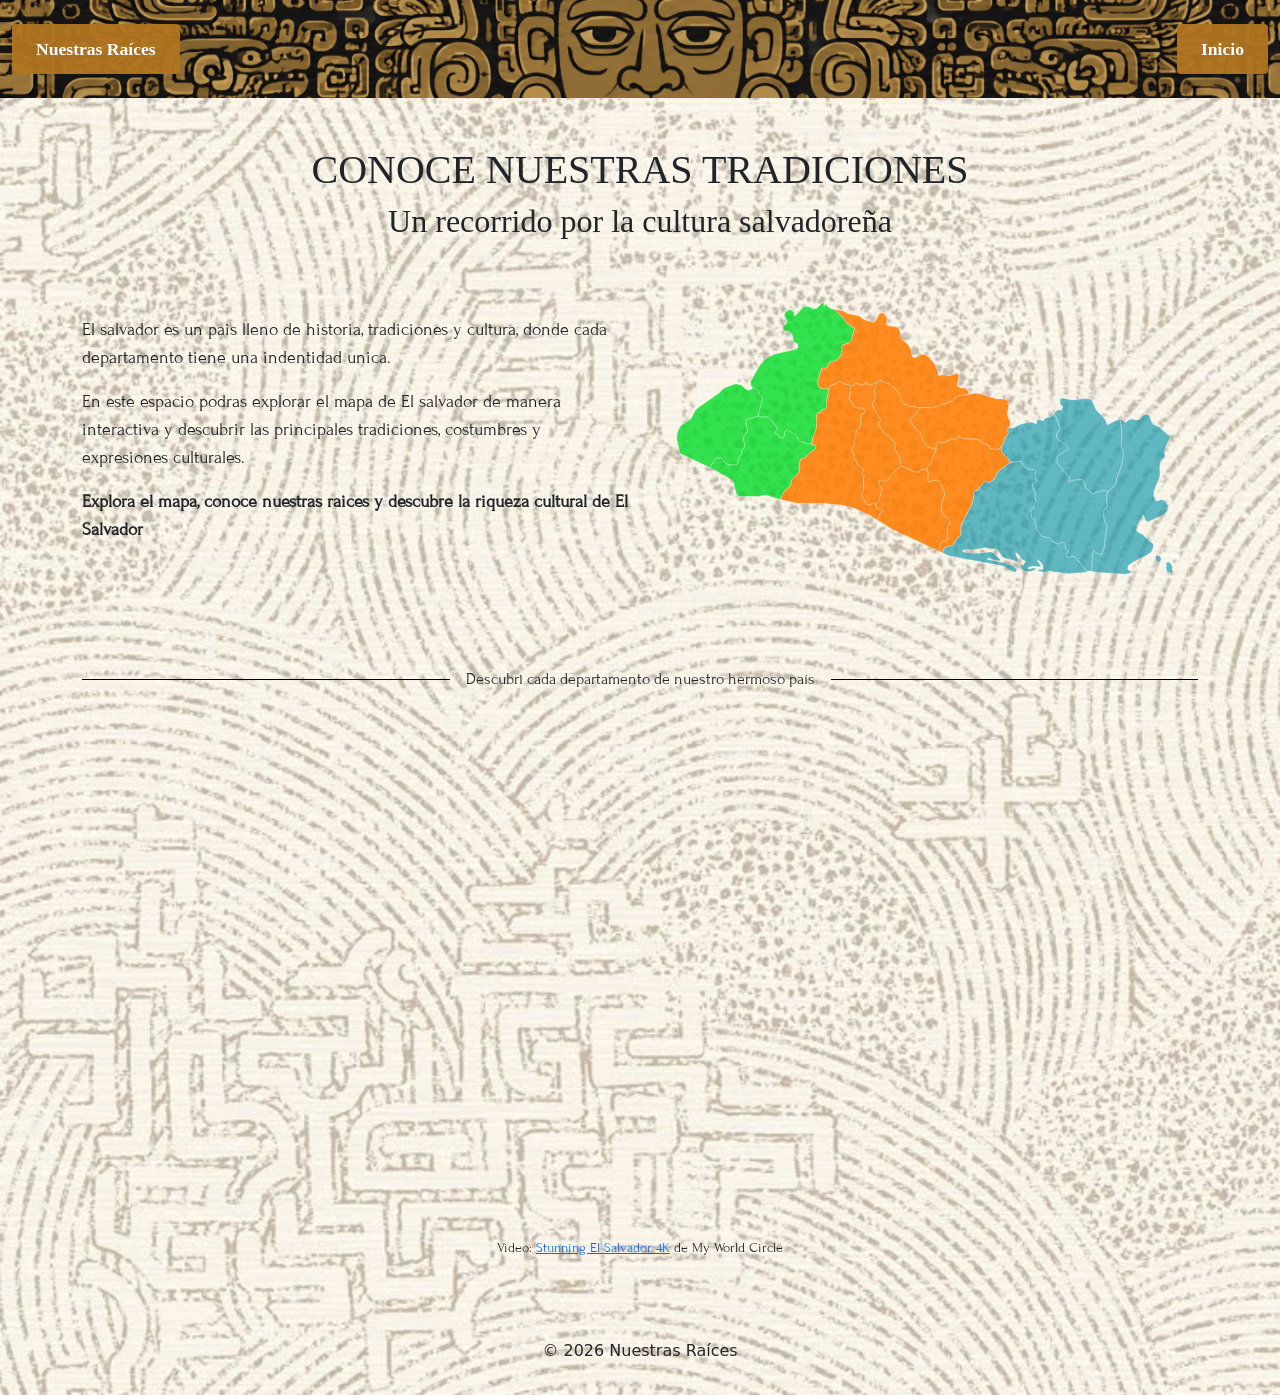
==== commit 37972c62: "efecto 3d" ====
--- a/index.html
+++ b/index.html
@@ -13,10 +13,10 @@
 </head>
 <body>
     <header class="encabezado-navegador">
-        <nav class="navbar navbar-expand-lg py-5">
+        <nav class="navbar navbar-expand-lg py-4">
             <div class="container-fluid d-flex justify-content-between align-items-center">
            <a class="nav-link" href="Desarrolladores.html">Nuestras Raíces</a>
-            <a class="nav-link" href="indexMapa.html">Inicio</a> 
+            <a class="nav-link" href="index.html">Inicio</a> 
             </div>
         </nav>
         <!--Barra de navegacion-->
--- a/css/stylesMapa.css
+++ b/css/stylesMapa.css
@@ -13,6 +13,13 @@
     margin: 2rem 0;
     /*el flex hace que la linea izq el texto del span y la linea derecha
     vayan en una sola fila continua*/
+}
+
+body {
+    background-image: url(/img/Fondo.jpg);
+    background-size: cover;
+    background-position: center;
+    background-repeat: no-repeat;
 }
 
 .division-linea::before,
@@ -132,16 +139,17 @@
     --bs-popover-max-width: 130px;
 
     font-size: 0.65rem;
-    font-family: cursive;
+    font-family: 'Forum', serif;
+
     
 
     --bs-popover-body-padding-x: 0.1rem;
     --bs-popover-body-padding-y: 0.1rem;
     --bs-popover-header-padding-x: 0.1rem;
     --bs-popover-header-padding-y: 0.1rem;
-    --bs-popover-border-color: rgba(147, 150, 89);
-    --bs-popover-bg: #B2AC88;
-    --bs-popover-header-bg: rgba(147, 150, 89);;
+    
+    --bs-popover-bg: rgba(177, 117, 32, 0.94);
+    --bs-popover-header-bg: rgba(177, 117, 32, 0.94);
     --bs-popover-header-font-size: 0.75rem;
     --bs-popover-body-color: #ffffff;
     --bs-popover-header-color: #ffffff;
@@ -239,4 +247,19 @@
     font-family: 'Forum', serif;
     font-size: 0.9rem;
     margin-top: 0.5rem;
-}+}
+
+
+/*por default aplicamos estos presets para que se vea mas suave la transicion del 3d*/
+svg#features path {
+    transition: transform 0.3s ease, filter 0.3s ease, fill 0.3s ease;
+
+    transform-origin: center;
+    transform-box: fill-box;
+}
+
+/*esta clase agg a cada path de deaprtamento cuando se detecte que se ha seleccionado*/
+.resaltado-3d{
+filter: drop-shadow(4px 6px 4px rgba(0,0,0,0.6));
+transform: scale(1.03) translateY(-3px);
+}
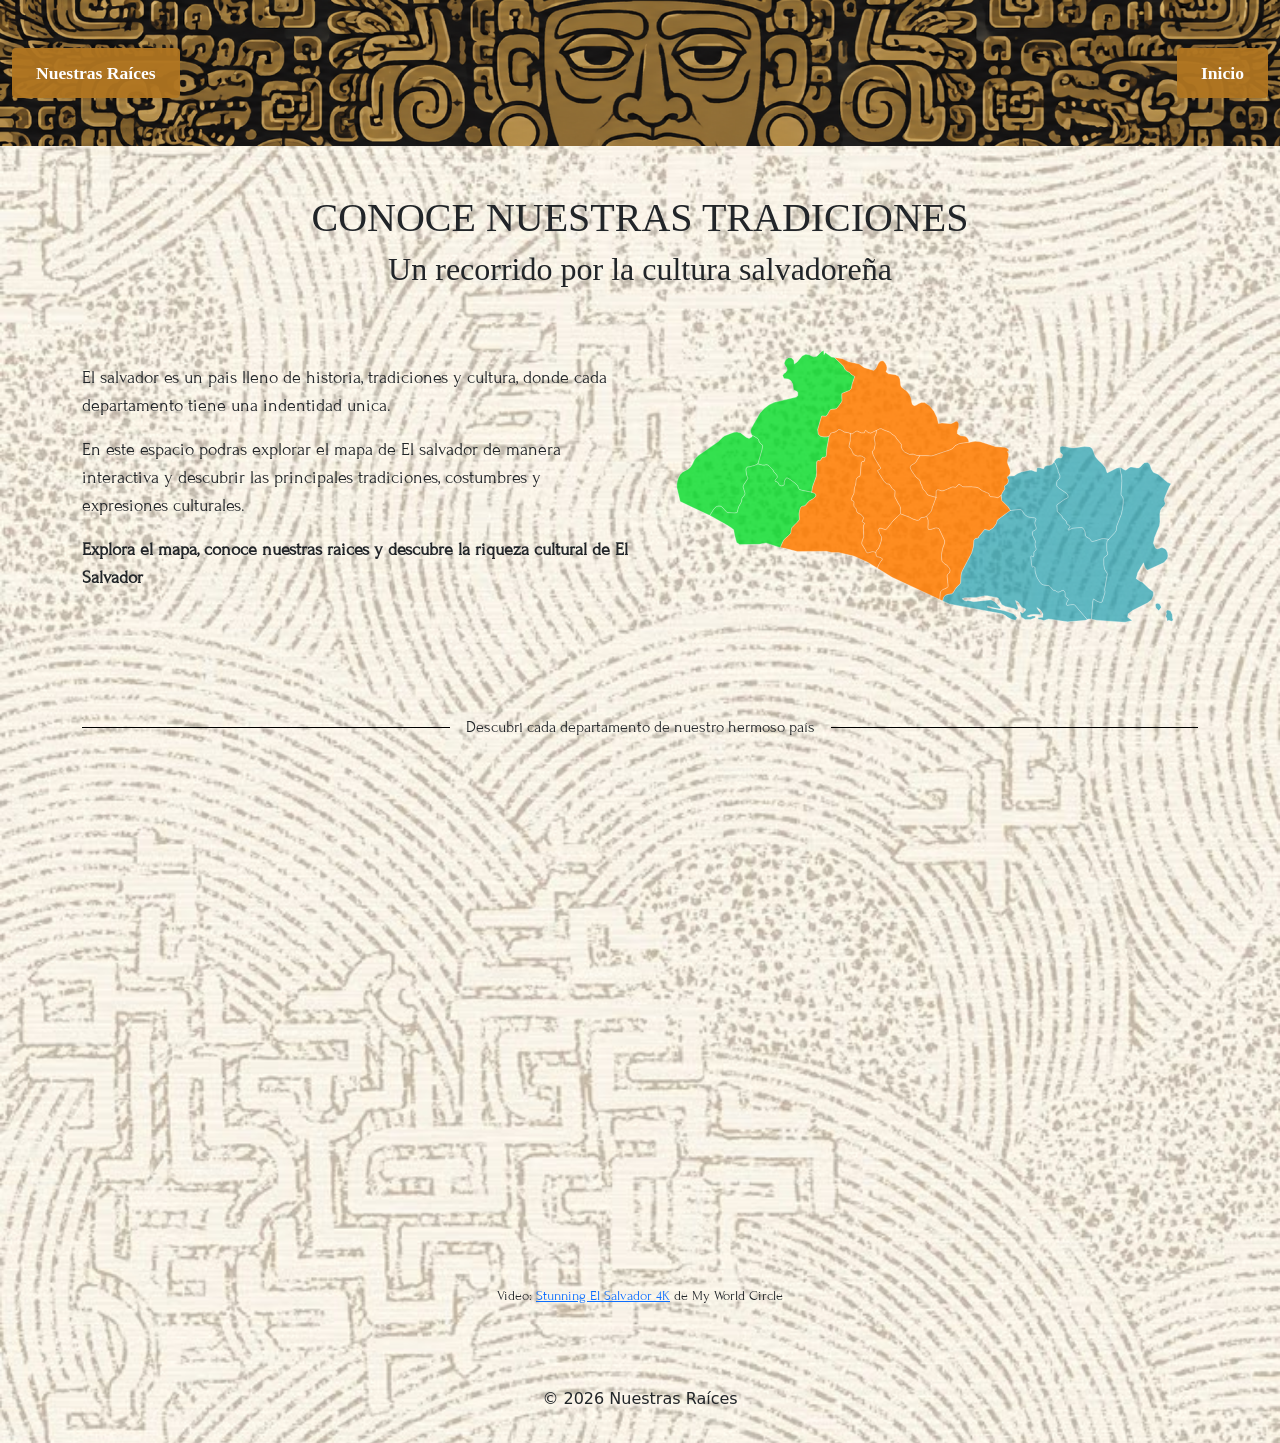
==== commit 53d7f742: "Merge branch 'main' of https://github.com/Rodrixx02/Mapa-ElsalvadorWeb into francisco # Conflicts: #" ====
--- a/index.html
+++ b/index.html
@@ -13,7 +13,7 @@
 </head>
 <body>
     <header class="encabezado-navegador">
-        <nav class="navbar navbar-expand-lg py-4">
+        <nav class="navbar navbar-expand-lg py-5">
             <div class="container-fluid d-flex justify-content-between align-items-center">
            <a class="nav-link" href="Desarrolladores.html">Nuestras Raíces</a>
             <a class="nav-link" href="index.html">Inicio</a> 
